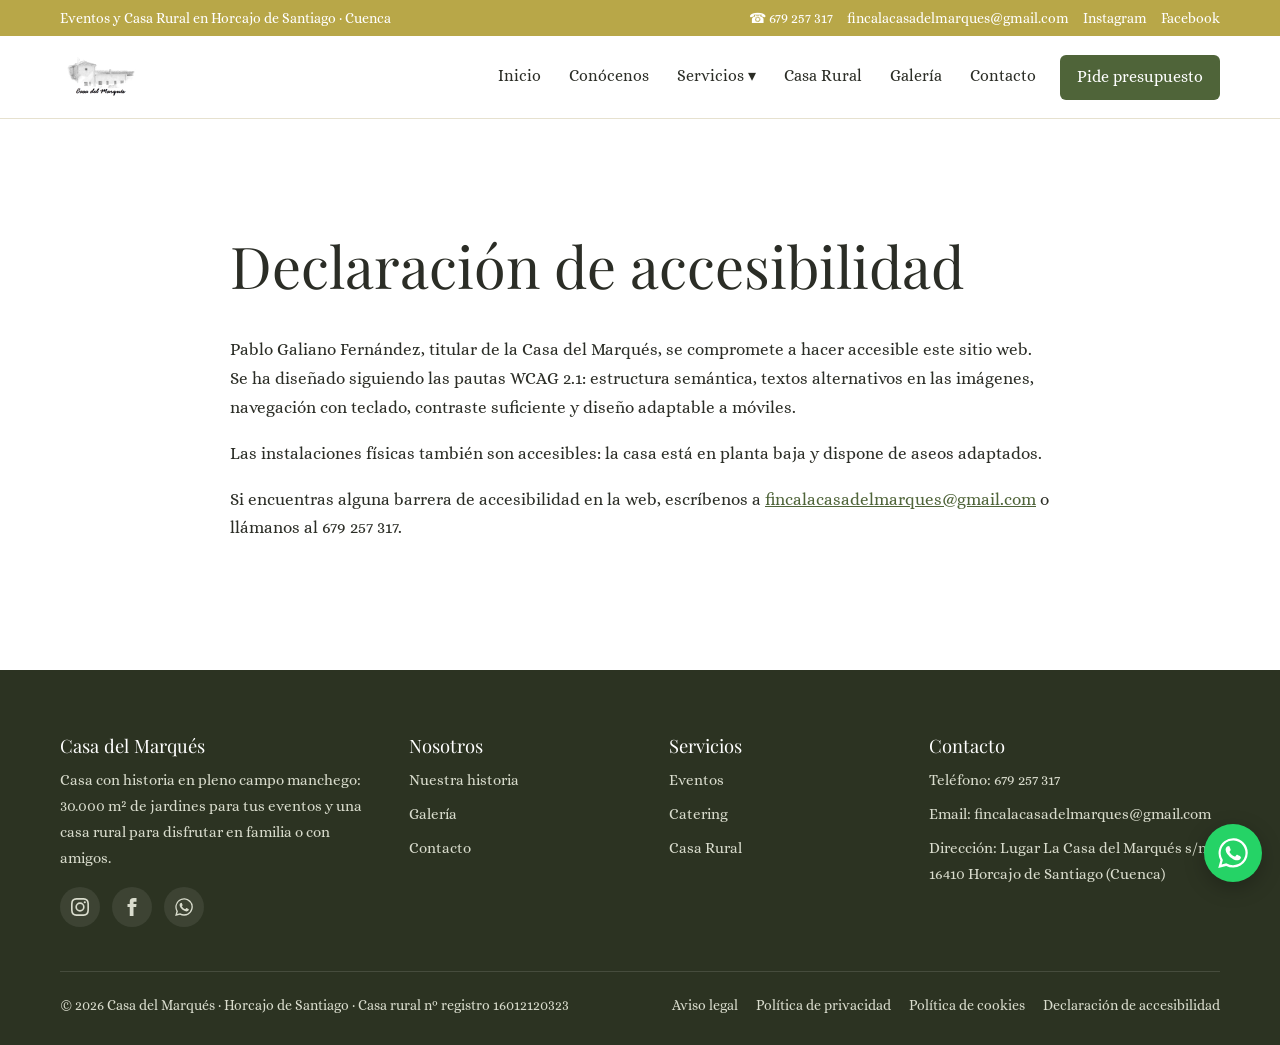
==== web-casa-del-marques-FINAL/accesibilidad/index.html @ f844bd2a "Primera versión de la web de la Casa del Marqués" ====
<!doctype html>
<html lang="es">
<head>
<meta charset="utf-8">
<meta name="viewport" content="width=device-width, initial-scale=1">
<title>Declaración de accesibilidad | Casa del Marqués</title>
<meta name="description" content="Declaración de accesibilidad de la Casa del Marqués.">
<link rel="canonical" href="https://lacasadelmarques.es/accesibilidad/">
<meta property="og:type" content="website">
<meta property="og:site_name" content="Casa del Marqués">
<meta property="og:title" content="Declaración de accesibilidad | Casa del Marqués">
<meta property="og:description" content="Declaración de accesibilidad de la Casa del Marqués.">
<meta property="og:url" content="https://lacasadelmarques.es/accesibilidad/">
<meta property="og:image" content="https://lacasadelmarques.es/img/portada.jpg">
<meta property="og:locale" content="es_ES">
<meta name="theme-color" content="#4f6439">
<meta name="geo.region" content="ES-CU">
<meta name="geo.placename" content="Horcajo de Santiago">
<link rel="icon" href="../img/favicon.svg" type="image/svg+xml">
<link rel="preconnect" href="https://fonts.googleapis.com">
<link rel="preconnect" href="https://fonts.gstatic.com" crossorigin>
<link href="https://fonts.googleapis.com/css2?family=Alice&family=Playfair+Display:ital,wght@0,400;0,600;1,400&display=swap" rel="stylesheet">
<link rel="stylesheet" href="../css/estilos.css">

</head>
<body data-raiz="../">

<a class="trampa" href="#contenido">Saltar al contenido</a>
<div class="barra-top">
  <div class="contenedor">
    <span class="solo-escritorio">Eventos y Casa Rural en Horcajo de Santiago · Cuenca</span>
    <span class="redes">
      <a href="tel:+34679257317">☎ 679 257 317</a>
      <a href="mailto:fincalacasadelmarques@gmail.com" class="solo-escritorio">fincalacasadelmarques@gmail.com</a>
      <a href="https://www.instagram.com/casadelmarques_eventos" target="_blank" rel="noopener">Instagram</a>
      <a href="https://www.facebook.com/eventoscasadelmarqueshorcajo" target="_blank" rel="noopener">Facebook</a>
    </span>
  </div>
</div>
<header class="cabecera">
  <div class="contenedor">
    <a class="logo" href="../" aria-label="Casa del Marqués — inicio">
      <img src="../img/logo.png" alt="Casa del Marqués" width="120" height="62">
      <span class="logo-texto">Casa del Marqués<small>Horcajo de Santiago</small></span>
    </a>
    <button class="boton-menu" aria-label="Abrir menú" aria-expanded="false" aria-controls="nav"><span></span><span></span><span></span></button>
    <nav class="nav" id="nav" aria-label="Menú principal">
      <ul class="menu">
        <li><a href="../">Inicio</a></li>
        <li><a href="../conocenos/">Conócenos</a></li>
        <li class="submenu"><a href="../eventos/">Servicios ▾</a>
          <ul>
            <li><a href="../eventos/">Eventos</a></li>
            <li><a href="../catering/">Catering</a></li>
            <li><a href="../casa-rural/">Casa Rural</a></li>
          </ul>
        </li>
        <li><a href="../casa-rural/">Casa Rural</a></li>
        <li><a href="../galeria/">Galería</a></li>
        <li><a href="../contacto/">Contacto</a></li>
        <li><a class="btn" href="../contacto/">Pide presupuesto</a></li>
      </ul>
    </nav>
  </div>
</header>
<main id="contenido">
<section class="seccion"><div class="contenedor texto-legal"><h1>Declaración de accesibilidad</h1>
<p>Pablo Galiano Fernández, titular de la Casa del Marqués, se compromete a hacer accesible este sitio web. Se ha diseñado siguiendo las pautas WCAG 2.1: estructura semántica, textos alternativos en las imágenes, navegación con teclado, contraste suficiente y diseño adaptable a móviles.</p>
<p>Las instalaciones físicas también son accesibles: la casa está en planta baja y dispone de aseos adaptados.</p>
<p>Si encuentras alguna barrera de accesibilidad en la web, escríbenos a <a href="mailto:fincalacasadelmarques@gmail.com">fincalacasadelmarques@gmail.com</a> o llámanos al 679 257 317.</p></div></section>
</main>

<footer class="pie-web">
  <div class="contenedor">
    <div class="pie-columnas">
      <div>
        <h4>Casa del Marqués</h4>
        <p>Casa con historia en pleno campo manchego: 30.000 m² de jardines para tus eventos y una casa rural para disfrutar en familia o con amigos.</p>
        <div class="redes">
          <a href="https://www.instagram.com/casadelmarques_eventos" target="_blank" rel="noopener" aria-label="Instagram"><svg viewBox="0 0 24 24" aria-hidden="true"><path d="M12 2.2c3.2 0 3.6 0 4.8.1 3.3.1 4.8 1.7 4.9 4.9.1 1.3.1 1.6.1 4.8s0 3.6-.1 4.8c-.1 3.2-1.7 4.8-4.9 4.9-1.3.1-1.6.1-4.8.1s-3.6 0-4.8-.1c-3.3-.1-4.8-1.7-4.9-4.9C2.2 15.6 2.2 15.2 2.2 12s0-3.6.1-4.8C2.4 3.9 3.9 2.4 7.2 2.3c1.2-.1 1.6-.1 4.8-.1zM12 0C8.7 0 8.3 0 7.1.1 2.7.3.3 2.7.1 7.1 0 8.3 0 8.7 0 12s0 3.7.1 4.9c.2 4.4 2.6 6.8 7 7 1.2.1 1.6.1 4.9.1s3.7 0 4.9-.1c4.4-.2 6.8-2.6 7-7 .1-1.2.1-1.6.1-4.9s0-3.7-.1-4.9c-.2-4.4-2.6-6.8-7-7C15.7 0 15.3 0 12 0zm0 5.8a6.2 6.2 0 1 0 0 12.4 6.2 6.2 0 0 0 0-12.4zM12 16a4 4 0 1 1 0-8 4 4 0 0 1 0 8zm6.4-11.8a1.4 1.4 0 1 0 0 2.9 1.4 1.4 0 0 0 0-2.9z"/></svg></a>
          <a href="https://www.facebook.com/eventoscasadelmarqueshorcajo" target="_blank" rel="noopener" aria-label="Facebook"><svg viewBox="0 0 24 24" aria-hidden="true"><path d="M9 8H6v4h3v12h5V12h3.6l.4-4h-4V6.3c0-1 .2-1.3 1.1-1.3H18V0h-3.8C10.6 0 9 1.6 9 4.6z"/></svg></a>
          <a href="https://wa.me/34679257317" target="_blank" rel="noopener" aria-label="WhatsApp"><svg viewBox="0 0 24 24" aria-hidden="true"><path d="M17.5 14.4c-.3-.1-1.8-.9-2-1s-.5-.1-.7.1-.8 1-.9 1.2-.3.2-.6.1a8 8 0 0 1-2.4-1.5 9 9 0 0 1-1.6-2c-.2-.3 0-.5.1-.6l.4-.5.3-.5v-.5l-.9-2.2c-.2-.6-.5-.5-.7-.5h-.6a1.1 1.1 0 0 0-.8.4 3.4 3.4 0 0 0-1 2.5 5.9 5.9 0 0 0 1.2 3.1 13.4 13.4 0 0 0 5.2 4.6c.7.3 1.3.5 1.7.6a4.2 4.2 0 0 0 1.9.1 3.1 3.1 0 0 0 2-1.4 2.5 2.5 0 0 0 .2-1.4c-.1-.1-.3-.2-.6-.3zM12 21.8a9.9 9.9 0 0 1-5-1.4l-.4-.2-3.7 1 1-3.6-.2-.4A9.9 9.9 0 1 1 12 21.8zm8.4-18.3A11.8 11.8 0 0 0 1.9 17.7L.2 24l6.4-1.7A11.8 11.8 0 0 0 23.8 12a11.7 11.7 0 0 0-3.4-8.5z"/></svg></a>
        </div>
      </div>
      <div>
        <h4>Nosotros</h4>
        <ul>
          <li><a href="../conocenos/">Nuestra historia</a></li>
          <li><a href="../galeria/">Galería</a></li>
          <li><a href="../contacto/">Contacto</a></li>
        </ul>
      </div>
      <div>
        <h4>Servicios</h4>
        <ul>
          <li><a href="../eventos/">Eventos</a></li>
          <li><a href="../catering/">Catering</a></li>
          <li><a href="../casa-rural/">Casa Rural</a></li>
        </ul>
      </div>
      <div>
        <h4>Contacto</h4>
        <ul>
          <li>Teléfono: <a href="tel:+34679257317">679 257 317</a></li>
          <li>Email: <a href="mailto:fincalacasadelmarques@gmail.com">fincalacasadelmarques@gmail.com</a></li>
          <li>Dirección: <a href="https://www.google.com/maps/search/?api=1&query=Casa+del+Marqu%C3%A9s+Horcajo+de+Santiago+Cuenca" target="_blank" rel="noopener">Lugar La Casa del Marqués s/n, 16410 Horcajo de Santiago (Cuenca)</a></li>
        </ul>
      </div>
    </div>
    <div class="pie-legal">
      <span>© <span id="anio">2026</span> Casa del Marqués · Horcajo de Santiago · Casa rural nº registro 16012120323</span>
      <nav aria-label="Legal">
        <a href="../aviso-legal/">Aviso legal</a>
        <a href="../privacidad/">Política de privacidad</a>
        <a href="../cookies/">Política de cookies</a>
        <a href="../accesibilidad/">Declaración de accesibilidad</a>
      </nav>
    </div>
  </div>
</footer>
<a class="whatsapp-flotante" href="https://wa.me/34679257317?text=Hola%2C%20quer%C3%ADa%20informaci%C3%B3n%20sobre%20la%20Casa%20del%20Marqu%C3%A9s" target="_blank" rel="noopener" aria-label="Escríbenos por WhatsApp"><svg viewBox="0 0 24 24" aria-hidden="true"><path d="M17.5 14.4c-.3-.1-1.8-.9-2-1s-.5-.1-.7.1-.8 1-.9 1.2-.3.2-.6.1a8 8 0 0 1-2.4-1.5 9 9 0 0 1-1.6-2c-.2-.3 0-.5.1-.6l.4-.5.3-.5v-.5l-.9-2.2c-.2-.6-.5-.5-.7-.5h-.6a1.1 1.1 0 0 0-.8.4 3.4 3.4 0 0 0-1 2.5 5.9 5.9 0 0 0 1.2 3.1 13.4 13.4 0 0 0 5.2 4.6c.7.3 1.3.5 1.7.6a4.2 4.2 0 0 0 1.9.1 3.1 3.1 0 0 0 2-1.4 2.5 2.5 0 0 0 .2-1.4c-.1-.1-.3-.2-.6-.3zM12 21.8a9.9 9.9 0 0 1-5-1.4l-.4-.2-3.7 1 1-3.6-.2-.4A9.9 9.9 0 1 1 12 21.8zm8.4-18.3A11.8 11.8 0 0 0 1.9 17.7L.2 24l6.4-1.7A11.8 11.8 0 0 0 23.8 12a11.7 11.7 0 0 0-3.4-8.5z"/></svg></a>

<script src="../js/main.js"></script>
</body>
</html>
---- web-casa-del-marques-FINAL/css/estilos.css ----
/* =========================================================
   Casa del Marqués — hoja de estilos
   Para cambiar los colores de toda la web, edita las variables
   de :root (justo debajo).
   ========================================================= */
:root {
  --verde: #4f6439;        /* verde oliva principal (botones, títulos) */
  --verde-oscuro: #3a4a2a;
  --dorado: #b8a748;       /* dorado de los detalles */
  --dorado-claro: #e9e2bd;
  --crema: #faf8f1;        /* fondo suave de secciones */
  --texto: #2b2d26;
  --texto-suave: #5d6056;
  --blanco: #ffffff;
  --borde: #e6e1cf;
  --sombra: 0 10px 30px rgba(43, 45, 38, .10);
  --radio: 6px;
  --ancho: 1160px;
  --titulos: "Playfair Display", Georgia, serif;
  --cuerpo: "Alice", Georgia, serif;
}

* { box-sizing: border-box; }
html { scroll-behavior: smooth; }
body {
  margin: 0;
  font-family: var(--cuerpo);
  font-size: 17px;
  line-height: 1.7;
  color: var(--texto);
  background: var(--blanco);
}
img { max-width: 100%; display: block; }
a { color: var(--verde); }
h1, h2, h3, h4 { font-family: var(--titulos); font-weight: 400; line-height: 1.25; color: var(--texto); margin: 0 0 .6em; }
h1 { font-size: clamp(2.1rem, 5vw, 3.6rem); }
h2 { font-size: clamp(1.7rem, 3.5vw, 2.5rem); }
h3 { font-size: 1.35rem; }
p { margin: 0 0 1em; }
strong { color: var(--texto); }

.contenedor { width: min(var(--ancho), 100% - 32px); margin-inline: auto; }
.seccion { padding: clamp(56px, 9vw, 110px) 0; }
.seccion--crema { background: var(--crema); }
.centro { text-align: center; }
.antetitulo {
  display: inline-block; font-size: .8rem; letter-spacing: .22em; text-transform: uppercase;
  color: var(--dorado); margin-bottom: .8em;
}
.adorno { display: flex; align-items: center; justify-content: center; gap: 14px; color: var(--dorado); margin: 0 auto 1.4em; }
.adorno::before, .adorno::after { content: ""; height: 1px; width: 60px; background: var(--dorado); }
.lead { font-size: 1.12rem; color: var(--texto-suave); max-width: 720px; }
.centro .lead { margin-inline: auto; }

/* ---------- Botones ---------- */
.btn {
  display: inline-flex; align-items: center; gap: .55em; padding: .8em 1.5em;
  background: var(--verde); color: var(--blanco); border: 0; border-radius: var(--radio);
  font-family: var(--cuerpo); font-size: 1rem; text-decoration: none; cursor: pointer;
  transition: background .2s, transform .2s;
}
.btn:hover { background: var(--verde-oscuro); transform: translateY(-1px); }
.btn--dorado { background: var(--dorado); }
.btn--dorado:hover { background: #9d8e38; }
.btn--borde { background: transparent; color: var(--verde); box-shadow: inset 0 0 0 1px var(--verde); }
.btn--borde:hover { background: var(--verde); color: var(--blanco); }
.btn--blanco { background: var(--blanco); color: var(--verde); }
.btn--blanco:hover { background: var(--dorado-claro); }
.botones { display: flex; flex-wrap: wrap; gap: 12px; }
.centro .botones { justify-content: center; }
.btn svg { width: 1.1em; height: 1.1em; fill: currentColor; }

/* ---------- Barra superior y cabecera ---------- */
.barra-top { background: var(--dorado); color: var(--blanco); font-size: .9rem; }
.barra-top .contenedor { display: flex; justify-content: space-between; gap: 16px; padding: 6px 0; flex-wrap: wrap; }
.barra-top a { color: var(--blanco); text-decoration: none; }
.barra-top a:hover { text-decoration: underline; }
.barra-top .redes { display: flex; gap: 14px; }

.cabecera { position: sticky; top: 0; z-index: 50; background: rgba(255,255,255,.97); backdrop-filter: blur(6px); border-bottom: 1px solid var(--borde); }
.cabecera .contenedor { display: flex; align-items: center; justify-content: space-between; min-height: 82px; gap: 20px; }
.logo { display: flex; align-items: center; gap: 12px; text-decoration: none; color: var(--texto); }
.logo img { height: 62px; width: auto; }
.logo-texto { font-family: var(--titulos); font-size: 1.35rem; font-style: italic; line-height: 1.1; }
.logo-texto small { display: block; font-family: var(--cuerpo); font-style: normal; font-size: .68rem; letter-spacing: .2em; text-transform: uppercase; color: var(--dorado); }
.logo.tiene-imagen .logo-texto { display: none; }

.menu { display: flex; align-items: center; gap: 4px; list-style: none; margin: 0; padding: 0; }
.menu a { display: block; padding: 10px 12px; text-decoration: none; color: var(--texto); font-size: .98rem; border-bottom: 2px solid transparent; }
.menu a:hover, .menu a[aria-current="page"] { color: var(--verde); border-bottom-color: var(--verde); }
.menu .btn { color: var(--blanco); border-bottom: 0; padding: .6em 1.1em; margin-left: 8px; }
.menu .btn:hover { color: var(--blanco); }
.submenu { position: relative; }
.submenu > ul { position: absolute; top: 100%; left: 0; min-width: 190px; background: var(--blanco); list-style: none; padding: 8px 0; margin: 0; box-shadow: var(--sombra); border-radius: var(--radio); opacity: 0; visibility: hidden; transform: translateY(6px); transition: .2s; }
.submenu:hover > ul, .submenu:focus-within > ul { opacity: 1; visibility: visible; transform: none; }
.submenu > ul a { border: 0; padding: 8px 18px; }
.boton-menu { display: none; background: none; border: 0; padding: 10px; cursor: pointer; }
.boton-menu span { display: block; width: 26px; height: 2px; background: var(--texto); margin: 6px 0; transition: .25s; }

@media (max-width: 960px) {
  .boton-menu { display: block; }
  .nav { position: fixed; inset: 82px 0 0 0; background: var(--blanco); transform: translateX(100%); transition: transform .3s; overflow-y: auto; }
  .nav.abierto { transform: none; }
  .menu { flex-direction: column; align-items: stretch; padding: 16px; gap: 0; }
  .menu a { padding: 14px 8px; border-bottom: 1px solid var(--borde); font-size: 1.1rem; }
  .submenu > ul { position: static; opacity: 1; visibility: visible; transform: none; box-shadow: none; padding: 0 0 0 16px; }
  .menu .btn { margin: 16px 0 0; justify-content: center; }
  .barra-top .solo-escritorio { display: none; }
}

/* ---------- Portada (hero) ---------- */
.hero { position: relative; min-height: 78vh; display: grid; place-items: center; text-align: center; color: var(--blanco); overflow: hidden; }
.hero--corto { min-height: 46vh; }
.hero .foto-fondo { position: absolute; inset: 0; }
.hero .foto-fondo img { width: 100%; height: 100%; object-fit: cover; }
.hero::after { content: ""; position: absolute; inset: 0; background: linear-gradient(180deg, rgba(20,24,14,.25), rgba(20,24,14,.55)); }
.hero .contenido { position: relative; z-index: 2; padding: 40px 16px; max-width: 860px; }
.hero h1 { color: var(--blanco); text-shadow: 0 2px 18px rgba(0,0,0,.35); }
.hero p { font-size: 1.2rem; text-shadow: 0 1px 10px rgba(0,0,0,.4); }
.hero .botones { justify-content: center; margin-top: 1.4em; }

/* Fondo de respaldo cuando aún no hay foto */
.foto-fondo, .foto { background: linear-gradient(135deg, #7d8a5c 0%, #b8a748 55%, #d9cf9c 100%); }
.foto { position: relative; overflow: hidden; border-radius: var(--radio); }
.foto img { width: 100%; height: 100%; object-fit: cover; transition: transform .6s; }
.foto[data-nombre]::before {
  content: attr(data-nombre); position: absolute; inset: auto 0 0 0; padding: 8px 12px;
  font-size: .78rem; color: rgba(255,255,255,.9); letter-spacing: .04em;
}
.foto.cargada::before { display: none; }
.foto img.falta { visibility: hidden; }

/* ---------- Destacados ---------- */
.destacados { display: grid; grid-template-columns: repeat(3, 1fr); gap: 24px; text-align: center; }
.destacado .num { font-family: var(--titulos); font-size: 1.6rem; color: var(--verde); text-transform: uppercase; letter-spacing: .03em; }
.destacado p { font-size: .9rem; letter-spacing: .12em; text-transform: uppercase; color: var(--texto-suave); margin: 0; }
.destacado svg { width: 34px; height: 34px; fill: var(--dorado); margin-bottom: 6px; }
@media (max-width: 700px) { .destacados { grid-template-columns: 1fr; gap: 32px; } }

/* ---------- Bloques imagen + texto ---------- */
.bloque { display: grid; grid-template-columns: 1.1fr 1fr; gap: clamp(28px, 6vw, 80px); align-items: center; }
.bloque--inverso .foto { order: 2; }
.bloque .foto { aspect-ratio: 4 / 3; box-shadow: var(--sombra); }
@media (max-width: 860px) { .bloque { grid-template-columns: 1fr; } .bloque--inverso .foto { order: 0; } }

/* ---------- Tarjetas de servicios ---------- */
.tarjetas { display: grid; grid-template-columns: repeat(3, 1fr); gap: 28px; }
.tarjeta { background: var(--blanco); border-radius: var(--radio); overflow: hidden; box-shadow: var(--sombra); display: flex; flex-direction: column; text-decoration: none; color: inherit; transition: transform .3s; }
.tarjeta:hover { transform: translateY(-4px); }
.tarjeta:hover .foto img { transform: scale(1.05); }
.tarjeta .foto { aspect-ratio: 3 / 2; border-radius: 0; }
.tarjeta .cuerpo { padding: 24px; flex: 1; display: flex; flex-direction: column; }
.tarjeta .cuerpo p { color: var(--texto-suave); flex: 1; }
.tarjeta .mas { color: var(--verde); font-weight: bold; }
@media (max-width: 900px) { .tarjetas { grid-template-columns: 1fr; max-width: 520px; margin-inline: auto; } }

/* ---------- Premio Booking ---------- */
.premio { display: grid; grid-template-columns: auto 1fr; gap: 36px; align-items: center; max-width: 860px; margin-inline: auto; }
.sello { width: 210px; aspect-ratio: 1; background: #003b95; color: #fff; border-radius: 10px; padding: 18px; display: flex; flex-direction: column; justify-content: space-between; font-family: Arial, Helvetica, sans-serif; box-shadow: var(--sombra); }
.sello small { font-size: .78rem; opacity: .9; }
.sello b { font-size: 1.1rem; line-height: 1.2; }
.sello .nota { align-self: flex-end; background: #006ce4; border-radius: 8px; padding: 6px 12px; font-size: 2rem; font-weight: 700; line-height: 1; }
@media (max-width: 640px) { .premio { grid-template-columns: 1fr; justify-items: center; text-align: center; } }

/* ---------- Precio personalizado ---------- */
.cta { background: var(--verde); color: var(--blanco); border-radius: 10px; padding: clamp(32px, 6vw, 64px); text-align: center; position: relative; overflow: hidden; }
.cta h2, .cta p { color: var(--blanco); }
.cta p { opacity: .92; max-width: 640px; margin-inline: auto; }
.cta .botones { justify-content: center; margin-top: 1.5em; }

/* ---------- Listas ---------- */
.lista-check { list-style: none; padding: 0; margin: 0 0 1em; }
.lista-check li { padding-left: 1.7em; position: relative; margin-bottom: .45em; }
.lista-check li::before { content: ""; position: absolute; left: 0; top: .55em; width: .8em; height: .45em; border-left: 2px solid var(--dorado); border-bottom: 2px solid var(--dorado); transform: rotate(-45deg); }
.columnas { display: grid; grid-template-columns: repeat(auto-fit, minmax(220px, 1fr)); gap: 28px; }
.caja { background: var(--blanco); border: 1px solid var(--borde); border-radius: var(--radio); padding: 26px; }
.caja h3 { color: var(--verde); }

.eventos-lista { display: grid; grid-template-columns: repeat(auto-fit, minmax(170px, 1fr)); gap: 16px; list-style: none; padding: 0; margin: 2em 0; }
.eventos-lista li { background: var(--blanco); border: 1px solid var(--borde); border-radius: var(--radio); padding: 22px 14px; text-align: center; font-family: var(--titulos); font-size: 1.15rem; }
.eventos-lista li svg { display: block; width: 30px; height: 30px; margin: 0 auto 8px; fill: var(--dorado); }

/* ---------- Tabla ---------- */
.tabla { width: 100%; border-collapse: collapse; font-size: .97rem; }
.tabla th, .tabla td { text-align: left; padding: 10px 12px; border-bottom: 1px solid var(--borde); }
.tabla th { font-family: var(--titulos); font-weight: 400; color: var(--verde); }
.tabla td:last-child { text-align: right; white-space: nowrap; }
.nota-peq { font-size: .9rem; color: var(--texto-suave); }

/* ---------- Galería ---------- */
.filtros { display: flex; flex-wrap: wrap; justify-content: center; gap: 8px; margin-bottom: 32px; }
.filtros button { background: none; border: 1px solid var(--borde); border-radius: 30px; padding: 8px 18px; font-family: var(--cuerpo); font-size: .95rem; cursor: pointer; color: var(--texto); }
.filtros button[aria-pressed="true"], .filtros button:hover { background: var(--verde); color: var(--blanco); border-color: var(--verde); }
.galeria { display: grid; grid-template-columns: repeat(auto-fill, minmax(240px, 1fr)); gap: 12px; }
.galeria button { padding: 0; border: 0; cursor: zoom-in; aspect-ratio: 4 / 3; }
.galeria button:hover img { transform: scale(1.05); }
.galeria .oculto { display: none; }
.mini-galeria { display: grid; grid-template-columns: repeat(3, 1fr); gap: 12px; }
.mini-galeria .foto { aspect-ratio: 1; }
@media (max-width: 600px) { .mini-galeria { grid-template-columns: repeat(2, 1fr); } }

.visor { position: fixed; inset: 0; z-index: 200; background: rgba(15,16,12,.94); display: none; align-items: center; justify-content: center; padding: 50px 60px; }
.visor.abierto { display: flex; }
.visor img { max-height: 100%; max-width: 100%; object-fit: contain; border-radius: 4px; }
.visor button { position: absolute; background: rgba(255,255,255,.12); color: #fff; border: 0; width: 46px; height: 46px; border-radius: 50%; font-size: 1.6rem; cursor: pointer; }
.visor button:hover { background: rgba(255,255,255,.25); }
.visor .cerrar { top: 14px; right: 14px; }
.visor .ant { left: 10px; top: 50%; transform: translateY(-50%); }
.visor .sig { right: 10px; top: 50%; transform: translateY(-50%); }
.visor .pie { position: absolute; bottom: 14px; left: 0; right: 0; text-align: center; color: #ddd; font-size: .9rem; }

/* ---------- Preguntas frecuentes ---------- */
.faq { max-width: 820px; margin-inline: auto; }
.faq details { border-bottom: 1px solid var(--borde); padding: 4px 0; }
.faq summary { cursor: pointer; list-style: none; padding: 16px 36px 16px 0; font-family: var(--titulos); font-size: 1.15rem; position: relative; }
.faq summary::-webkit-details-marker { display: none; }
.faq summary::after { content: "+"; position: absolute; right: 6px; top: 12px; font-size: 1.6rem; color: var(--dorado); transition: transform .2s; }
.faq details[open] summary::after { transform: rotate(45deg); }
.faq details p { color: var(--texto-suave); padding-bottom: 10px; }

/* ---------- Formulario ---------- */
.contacto-grid { display: grid; grid-template-columns: 1fr 1.4fr; gap: clamp(28px, 5vw, 64px); align-items: start; }
@media (max-width: 900px) { .contacto-grid { grid-template-columns: 1fr; } }
.datos-contacto { list-style: none; padding: 0; margin: 0 0 1.6em; }
.datos-contacto li { display: flex; gap: 14px; align-items: flex-start; margin-bottom: 18px; }
.datos-contacto svg { width: 22px; height: 22px; fill: var(--dorado); flex: none; margin-top: 4px; }
.datos-contacto a { color: var(--texto); text-decoration: none; }
.datos-contacto a:hover { color: var(--verde); }
.datos-contacto small { display: block; color: var(--texto-suave); font-size: .8rem; letter-spacing: .1em; text-transform: uppercase; }

.formulario { background: var(--blanco); border-radius: 10px; padding: clamp(22px, 4vw, 40px); box-shadow: var(--sombra); }
.campos { display: grid; grid-template-columns: 1fr 1fr; gap: 16px; }
.campo { display: flex; flex-direction: column; gap: 6px; }
.campo--ancho { grid-column: 1 / -1; }
@media (max-width: 600px) { .campos { grid-template-columns: 1fr; } }
.campo label { font-size: .92rem; color: var(--texto-suave); }
.campo input, .campo select, .campo textarea {
  font: inherit; font-size: 1rem; padding: 11px 13px; border: 1px solid var(--borde); border-radius: var(--radio);
  background: var(--crema); color: var(--texto); width: 100%;
}
.campo input:focus, .campo select:focus, .campo textarea:focus { outline: 2px solid var(--dorado); outline-offset: 1px; background: var(--blanco); }
.campo textarea { min-height: 120px; resize: vertical; }
.check { display: flex; gap: 10px; align-items: flex-start; font-size: .9rem; color: var(--texto-suave); grid-column: 1 / -1; }
.check input { margin-top: 5px; accent-color: var(--verde); }
.trampa { position: absolute; left: -9999px; }
.solo-casa { display: contents; }
.solo-casa[hidden] { display: none; }

/* ---------- Pie ---------- */
.pie-web { background: #2c3322; color: #d9dccd; padding: 64px 0 28px; font-size: .95rem; }
.pie-web a { color: #d9dccd; text-decoration: none; }
.pie-web a:hover { color: var(--dorado-claro); }
.pie-web h4 { color: var(--blanco); font-size: 1.15rem; }
.pie-columnas { display: grid; grid-template-columns: 1.4fr 1fr 1fr 1.3fr; gap: 36px; }
.pie-web ul { list-style: none; padding: 0; margin: 0; }
.pie-web li { margin-bottom: 8px; }
.pie-web .redes { display: flex; gap: 12px; margin-top: 14px; }
.pie-web .redes a { width: 40px; height: 40px; border-radius: 50%; background: rgba(255,255,255,.08); display: grid; place-items: center; }
.pie-web .redes a:hover { background: var(--dorado); }
.pie-web .redes svg { width: 18px; height: 18px; fill: currentColor; }
.pie-legal { border-top: 1px solid rgba(255,255,255,.12); margin-top: 44px; padding-top: 22px; display: flex; flex-wrap: wrap; gap: 8px 22px; justify-content: space-between; font-size: .85rem; }
.pie-legal nav { display: flex; flex-wrap: wrap; gap: 8px 18px; }
@media (max-width: 900px) { .pie-columnas { grid-template-columns: 1fr 1fr; } }
@media (max-width: 560px) { .pie-columnas { grid-template-columns: 1fr; } }

/* ---------- Botón flotante WhatsApp ---------- */
.whatsapp-flotante { position: fixed; right: 18px; bottom: 18px; z-index: 90; width: 58px; height: 58px; border-radius: 50%; background: #25d366; display: grid; place-items: center; box-shadow: 0 6px 20px rgba(0,0,0,.25); transition: transform .2s; }
.whatsapp-flotante:hover { transform: scale(1.08); }
.whatsapp-flotante svg { width: 30px; height: 30px; fill: #fff; }

/* ---------- Textos legales ---------- */
.texto-legal { max-width: 820px; }
.texto-legal h2 { font-size: 1.5rem; margin-top: 1.6em; }
.pendiente { background: #fff6d6; padding: 0 4px; border-radius: 3px; }

/* ---------- Animación de aparición ---------- */
.aparece { opacity: 0; transform: translateY(18px); transition: opacity .8s, transform .8s; }
.aparece.visible { opacity: 1; transform: none; }
@media (prefers-reduced-motion: reduce) { .aparece { opacity: 1; transform: none; } * { scroll-behavior: auto !important; } }
a.trampa:focus { left: 16px; top: 16px; z-index: 300; background: var(--verde); color: #fff; padding: 10px 16px; border-radius: 6px; }
.premio-img { width: min(360px, 100%); height: auto; border-radius: 10px; box-shadow: var(--sombra); }
.premio { grid-template-columns: minmax(0, 360px) 1fr; }
@media (max-width: 640px) { .premio { grid-template-columns: 1fr; } }
.foto.cargada { background: none; }
.foto--dibujo img { object-fit: contain; }
.bloque .foto--dibujo { box-shadow: none; }
@media (min-width: 900px) { .eventos-lista { grid-template-columns: repeat(5, 1fr); } }
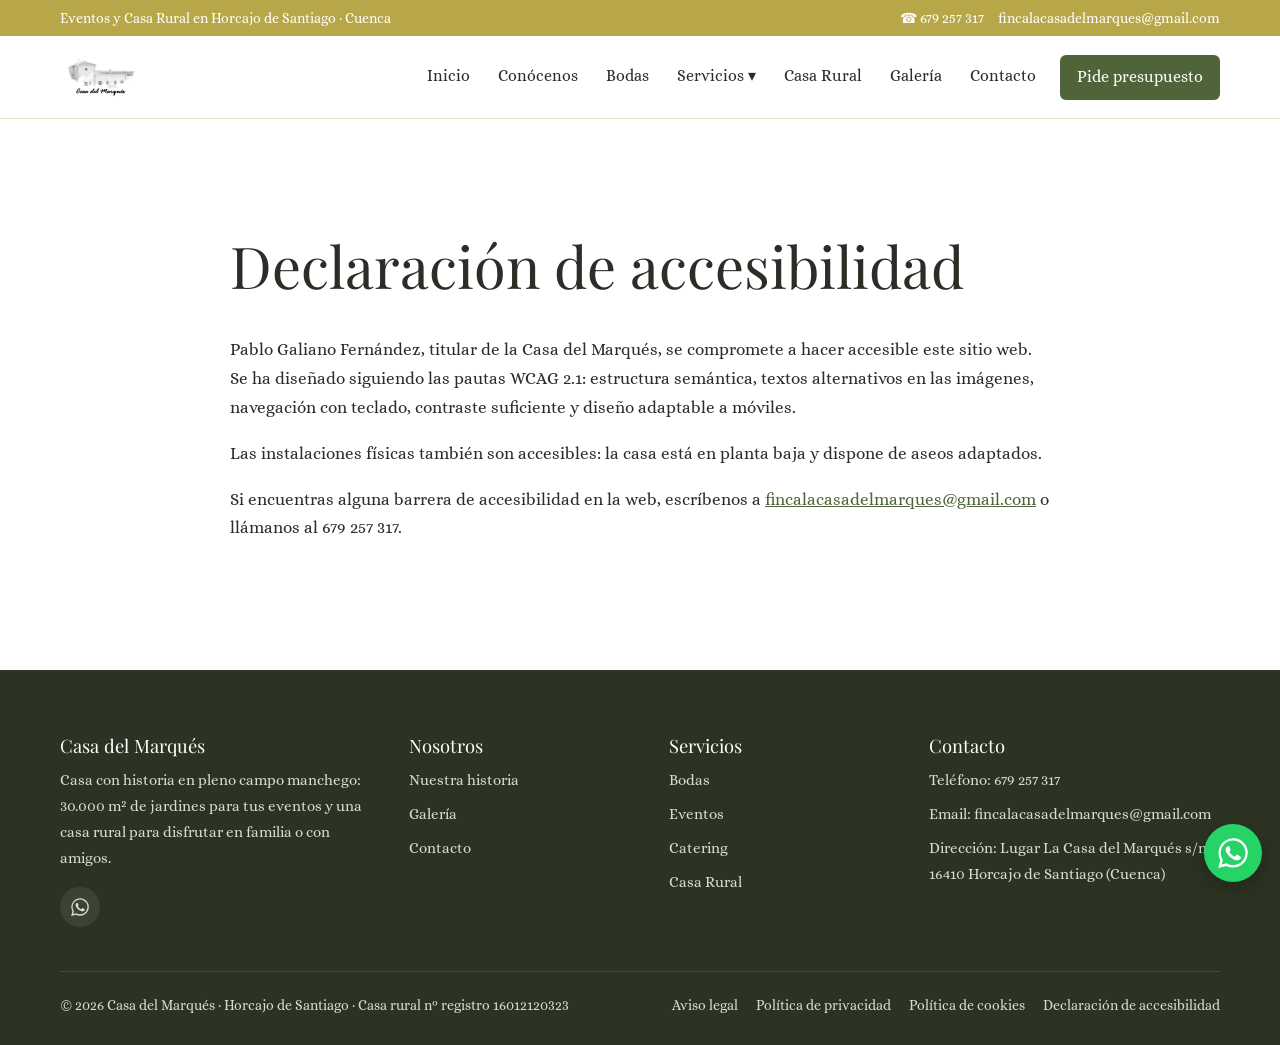
==== commit 016563a0: "Página de Bodas, menú móvil, sin redes sociales y correcciones de textos" ====
--- a/web-casa-del-marques-FINAL/accesibilidad/index.html
+++ b/web-casa-del-marques-FINAL/accesibilidad/index.html
@@ -32,8 +32,6 @@
     <span class="redes">
       <a href="tel:+34679257317">☎ 679 257 317</a>
       <a href="mailto:fincalacasadelmarques@gmail.com" class="solo-escritorio">fincalacasadelmarques@gmail.com</a>
-      <a href="https://www.instagram.com/casadelmarques_eventos" target="_blank" rel="noopener">Instagram</a>
-      <a href="https://www.facebook.com/eventoscasadelmarqueshorcajo" target="_blank" rel="noopener">Facebook</a>
     </span>
   </div>
 </div>
@@ -48,11 +46,11 @@
       <ul class="menu">
         <li><a href="../">Inicio</a></li>
         <li><a href="../conocenos/">Conócenos</a></li>
+        <li><a href="../bodas/">Bodas</a></li>
         <li class="submenu"><a href="../eventos/">Servicios ▾</a>
           <ul>
             <li><a href="../eventos/">Eventos</a></li>
             <li><a href="../catering/">Catering</a></li>
-            <li><a href="../casa-rural/">Casa Rural</a></li>
           </ul>
         </li>
         <li><a href="../casa-rural/">Casa Rural</a></li>
@@ -77,8 +75,6 @@
         <h4>Casa del Marqués</h4>
         <p>Casa con historia en pleno campo manchego: 30.000 m² de jardines para tus eventos y una casa rural para disfrutar en familia o con amigos.</p>
         <div class="redes">
-          <a href="https://www.instagram.com/casadelmarques_eventos" target="_blank" rel="noopener" aria-label="Instagram"><svg viewBox="0 0 24 24" aria-hidden="true"><path d="M12 2.2c3.2 0 3.6 0 4.8.1 3.3.1 4.8 1.7 4.9 4.9.1 1.3.1 1.6.1 4.8s0 3.6-.1 4.8c-.1 3.2-1.7 4.8-4.9 4.9-1.3.1-1.6.1-4.8.1s-3.6 0-4.8-.1c-3.3-.1-4.8-1.7-4.9-4.9C2.2 15.6 2.2 15.2 2.2 12s0-3.6.1-4.8C2.4 3.9 3.9 2.4 7.2 2.3c1.2-.1 1.6-.1 4.8-.1zM12 0C8.7 0 8.3 0 7.1.1 2.7.3.3 2.7.1 7.1 0 8.3 0 8.7 0 12s0 3.7.1 4.9c.2 4.4 2.6 6.8 7 7 1.2.1 1.6.1 4.9.1s3.7 0 4.9-.1c4.4-.2 6.8-2.6 7-7 .1-1.2.1-1.6.1-4.9s0-3.7-.1-4.9c-.2-4.4-2.6-6.8-7-7C15.7 0 15.3 0 12 0zm0 5.8a6.2 6.2 0 1 0 0 12.4 6.2 6.2 0 0 0 0-12.4zM12 16a4 4 0 1 1 0-8 4 4 0 0 1 0 8zm6.4-11.8a1.4 1.4 0 1 0 0 2.9 1.4 1.4 0 0 0 0-2.9z"/></svg></a>
-          <a href="https://www.facebook.com/eventoscasadelmarqueshorcajo" target="_blank" rel="noopener" aria-label="Facebook"><svg viewBox="0 0 24 24" aria-hidden="true"><path d="M9 8H6v4h3v12h5V12h3.6l.4-4h-4V6.3c0-1 .2-1.3 1.1-1.3H18V0h-3.8C10.6 0 9 1.6 9 4.6z"/></svg></a>
           <a href="https://wa.me/34679257317" target="_blank" rel="noopener" aria-label="WhatsApp"><svg viewBox="0 0 24 24" aria-hidden="true"><path d="M17.5 14.4c-.3-.1-1.8-.9-2-1s-.5-.1-.7.1-.8 1-.9 1.2-.3.2-.6.1a8 8 0 0 1-2.4-1.5 9 9 0 0 1-1.6-2c-.2-.3 0-.5.1-.6l.4-.5.3-.5v-.5l-.9-2.2c-.2-.6-.5-.5-.7-.5h-.6a1.1 1.1 0 0 0-.8.4 3.4 3.4 0 0 0-1 2.5 5.9 5.9 0 0 0 1.2 3.1 13.4 13.4 0 0 0 5.2 4.6c.7.3 1.3.5 1.7.6a4.2 4.2 0 0 0 1.9.1 3.1 3.1 0 0 0 2-1.4 2.5 2.5 0 0 0 .2-1.4c-.1-.1-.3-.2-.6-.3zM12 21.8a9.9 9.9 0 0 1-5-1.4l-.4-.2-3.7 1 1-3.6-.2-.4A9.9 9.9 0 1 1 12 21.8zm8.4-18.3A11.8 11.8 0 0 0 1.9 17.7L.2 24l6.4-1.7A11.8 11.8 0 0 0 23.8 12a11.7 11.7 0 0 0-3.4-8.5z"/></svg></a>
         </div>
       </div>
@@ -93,6 +89,7 @@
       <div>
         <h4>Servicios</h4>
         <ul>
+          <li><a href="../bodas/">Bodas</a></li>
           <li><a href="../eventos/">Eventos</a></li>
           <li><a href="../catering/">Catering</a></li>
           <li><a href="../casa-rural/">Casa Rural</a></li>
--- a/web-casa-del-marques-FINAL/css/estilos.css
+++ b/web-casa-del-marques-FINAL/css/estilos.css
@@ -77,7 +77,7 @@
 .barra-top a:hover { text-decoration: underline; }
 .barra-top .redes { display: flex; gap: 14px; }
 
-.cabecera { position: sticky; top: 0; z-index: 50; background: rgba(255,255,255,.97); backdrop-filter: blur(6px); border-bottom: 1px solid var(--borde); }
+.cabecera { position: sticky; top: 0; z-index: 50; background: var(--blanco); border-bottom: 1px solid var(--borde); }
 .cabecera .contenedor { display: flex; align-items: center; justify-content: space-between; min-height: 82px; gap: 20px; }
 .logo { display: flex; align-items: center; gap: 12px; text-decoration: none; color: var(--texto); }
 .logo img { height: 62px; width: auto; }
@@ -99,8 +99,12 @@
 
 @media (max-width: 960px) {
   .boton-menu { display: block; }
-  .nav { position: fixed; inset: 82px 0 0 0; background: var(--blanco); transform: translateX(100%); transition: transform .3s; overflow-y: auto; }
-  .nav.abierto { transform: none; }
+  /* Menú desplegable del móvil: baja justo debajo de la cabecera */
+  .nav { position: absolute; top: 100%; left: 0; right: 0; max-height: calc(100vh - 82px); overflow-y: auto; background: var(--blanco); box-shadow: var(--sombra); border-top: 1px solid var(--borde); display: none; }
+  .nav.abierto { display: block; }
+  .boton-menu[aria-expanded="true"] span:nth-child(1) { transform: translateY(8px) rotate(45deg); }
+  .boton-menu[aria-expanded="true"] span:nth-child(2) { opacity: 0; }
+  .boton-menu[aria-expanded="true"] span:nth-child(3) { transform: translateY(-8px) rotate(-45deg); }
   .menu { flex-direction: column; align-items: stretch; padding: 16px; gap: 0; }
   .menu a { padding: 14px 8px; border-bottom: 1px solid var(--borde); font-size: 1.1rem; }
   .submenu > ul { position: static; opacity: 1; visibility: visible; transform: none; box-shadow: none; padding: 0 0 0 16px; }
@@ -274,8 +278,9 @@
 .pendiente { background: #fff6d6; padding: 0 4px; border-radius: 3px; }
 
 /* ---------- Animación de aparición ---------- */
-.aparece { opacity: 0; transform: translateY(18px); transition: opacity .8s, transform .8s; }
-.aparece.visible { opacity: 1; transform: none; }
+/* Las secciones siempre visibles; solo un pequeño desplazamiento al aparecer */
+.aparece { transform: translateY(12px); transition: transform .8s; }
+.aparece.visible { transform: none; }
 @media (prefers-reduced-motion: reduce) { .aparece { opacity: 1; transform: none; } * { scroll-behavior: auto !important; } }
 a.trampa:focus { left: 16px; top: 16px; z-index: 300; background: var(--verde); color: #fff; padding: 10px 16px; border-radius: 6px; }
 .premio-img { width: min(360px, 100%); height: auto; border-radius: 10px; box-shadow: var(--sombra); }
@@ -285,3 +290,41 @@
 .foto--dibujo img { object-fit: contain; }
 .bloque .foto--dibujo { box-shadow: none; }
 @media (min-width: 900px) { .eventos-lista { grid-template-columns: repeat(5, 1fr); } }
+
+/* ---------- Página de bodas ---------- */
+.cifras-boda { background: var(--verde); color: var(--blanco); }
+.cifras-boda .contenedor { display: grid; grid-template-columns: repeat(4, 1fr); gap: 16px; padding-block: 28px; text-align: center; }
+.cifras-boda b { display: block; font-family: var(--titulos); font-size: clamp(1.6rem, 3.5vw, 2.3rem); font-weight: 400; color: var(--dorado-claro); line-height: 1.1; }
+.cifras-boda span { font-size: .85rem; letter-spacing: .08em; text-transform: uppercase; opacity: .9; }
+@media (max-width: 700px) { .cifras-boda .contenedor { grid-template-columns: repeat(2, 1fr); row-gap: 22px; } }
+.virtudes { display: grid; grid-template-columns: repeat(4, 1fr); gap: 20px; }
+.virtudes .caja p { margin: 0; color: var(--texto-suave); font-size: .97rem; }
+@media (max-width: 1000px) { .virtudes { grid-template-columns: repeat(2, 1fr); } }
+@media (max-width: 560px) { .virtudes { grid-template-columns: 1fr; } }
+.columnas-incluye { display: grid; grid-template-columns: 1fr 1fr 1fr; gap: 24px; align-items: stretch; }
+@media (max-width: 900px) { .columnas-incluye { grid-template-columns: 1fr; } }
+.lista-neutra li::before { border-color: var(--texto-suave); }
+.caja--precio { background: var(--verde); color: var(--blanco); border-color: var(--verde); display: flex; flex-direction: column; gap: 10px; }
+.caja--precio h3, .caja--precio p { color: var(--blanco); }
+.caja--precio .precio { font-family: var(--titulos); font-size: 1.3rem; margin: 0; }
+.caja--precio .precio b { font-size: 2.6rem; font-weight: 400; color: var(--dorado-claro); }
+.caja--precio .btn { background: var(--blanco); color: var(--verde); align-self: flex-start; margin-top: auto; }
+.pasos { list-style: none; counter-reset: paso; display: grid; grid-template-columns: repeat(3, 1fr); gap: 24px; padding: 0; margin: 0; }
+.pasos li { counter-increment: paso; background: var(--crema); border-radius: var(--radio); padding: 28px 24px 24px; position: relative; }
+.pasos li::before { content: counter(paso); font-family: var(--titulos); font-size: 2.4rem; color: var(--dorado); line-height: 1; display: block; margin-bottom: 8px; }
+.pasos b { display: block; font-family: var(--titulos); font-weight: 400; font-size: 1.25rem; margin-bottom: 6px; }
+.pasos span { color: var(--texto-suave); }
+@media (max-width: 800px) { .pasos { grid-template-columns: 1fr; } }
+#visita { scroll-margin-top: 90px; }
+.eventos-lista a.enlace-boda { display: block; color: inherit; text-decoration: none; }
+.eventos-lista li:has(.enlace-boda) { border-color: var(--dorado); }
+
+/* ---------- Banda de bodas en la portada ---------- */
+.banda-bodas { position: relative; color: var(--blanco); overflow: hidden; }
+.banda-bodas .foto-fondo { position: absolute; inset: 0; }
+.banda-bodas .foto-fondo img { width: 100%; height: 100%; object-fit: cover; }
+.banda-bodas::after { content: ""; position: absolute; inset: 0; background: linear-gradient(90deg, rgba(20,24,14,.78), rgba(20,24,14,.25)); }
+.banda-bodas .contenedor { position: relative; z-index: 2; padding-block: clamp(64px, 10vw, 120px); }
+.banda-bodas .texto { max-width: 560px; }
+.banda-bodas h2, .banda-bodas p { color: var(--blanco); }
+.banda-bodas .antetitulo { color: var(--dorado-claro); }
